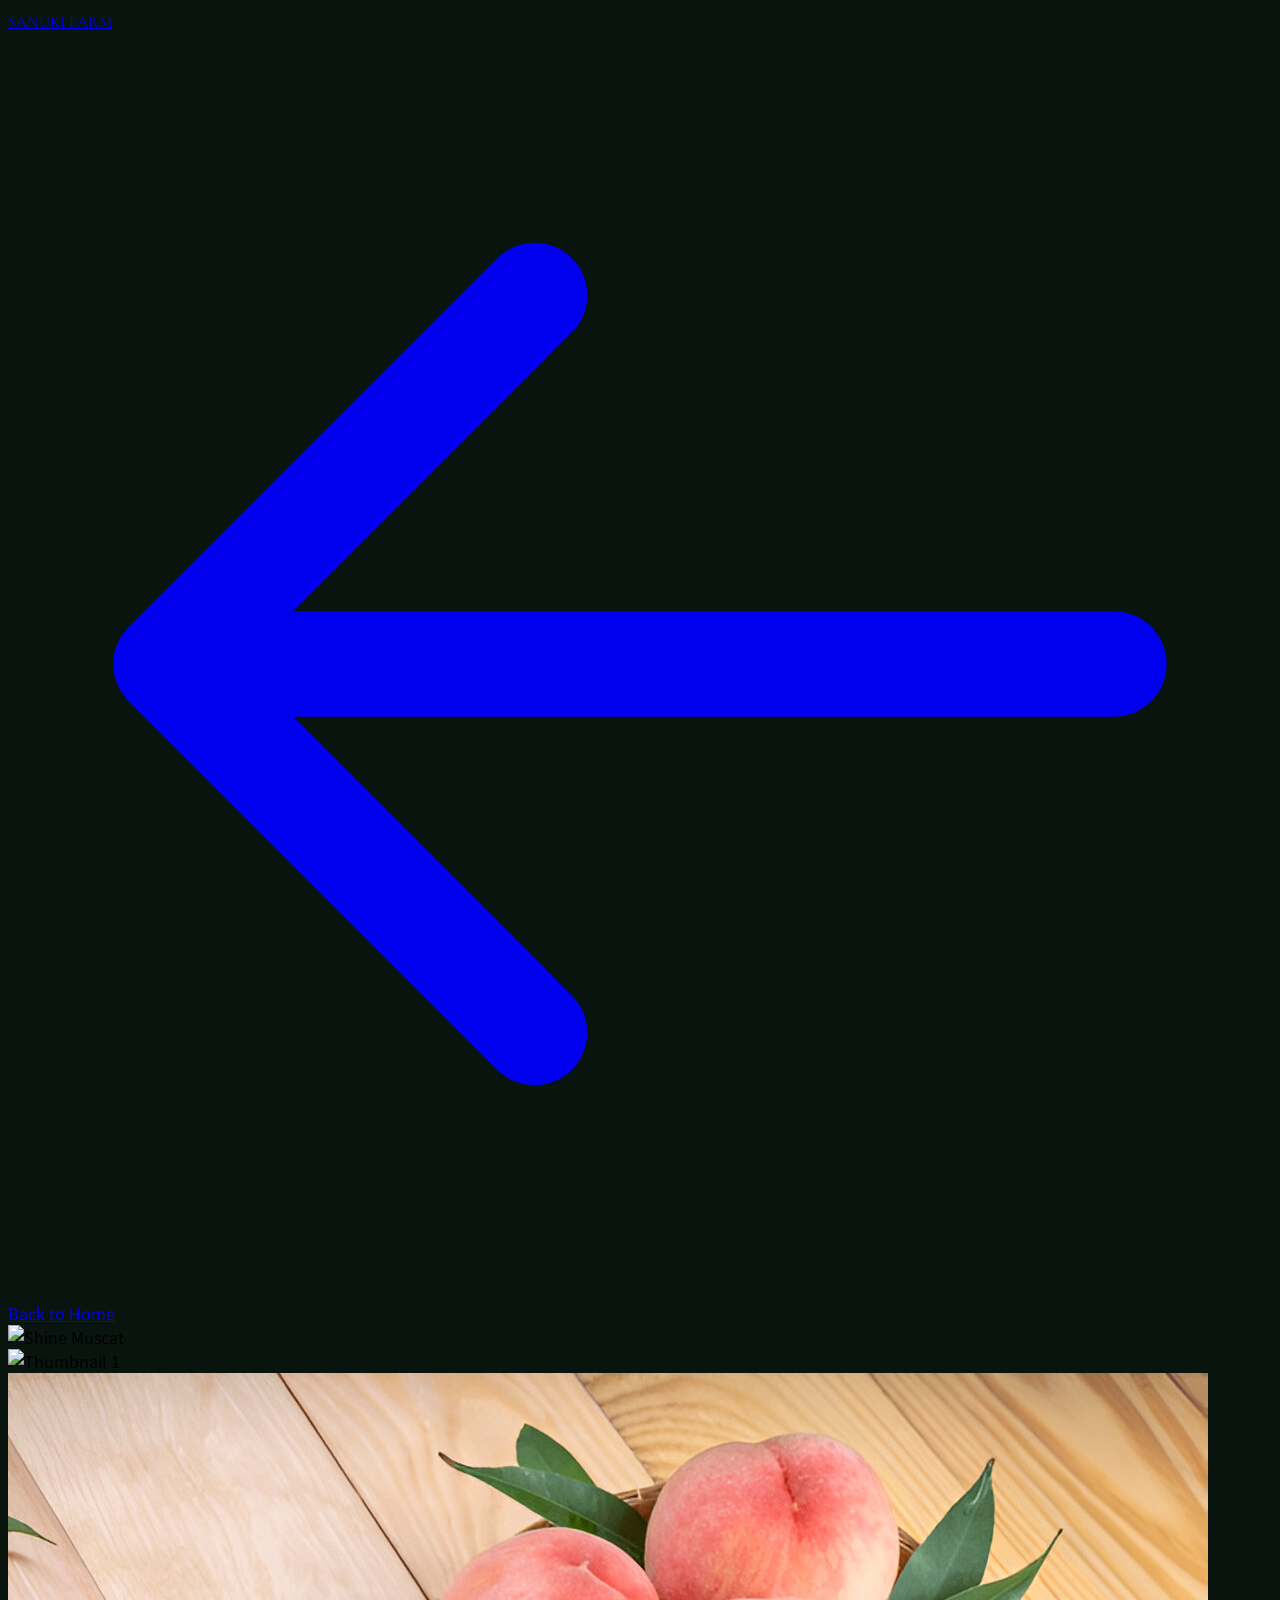
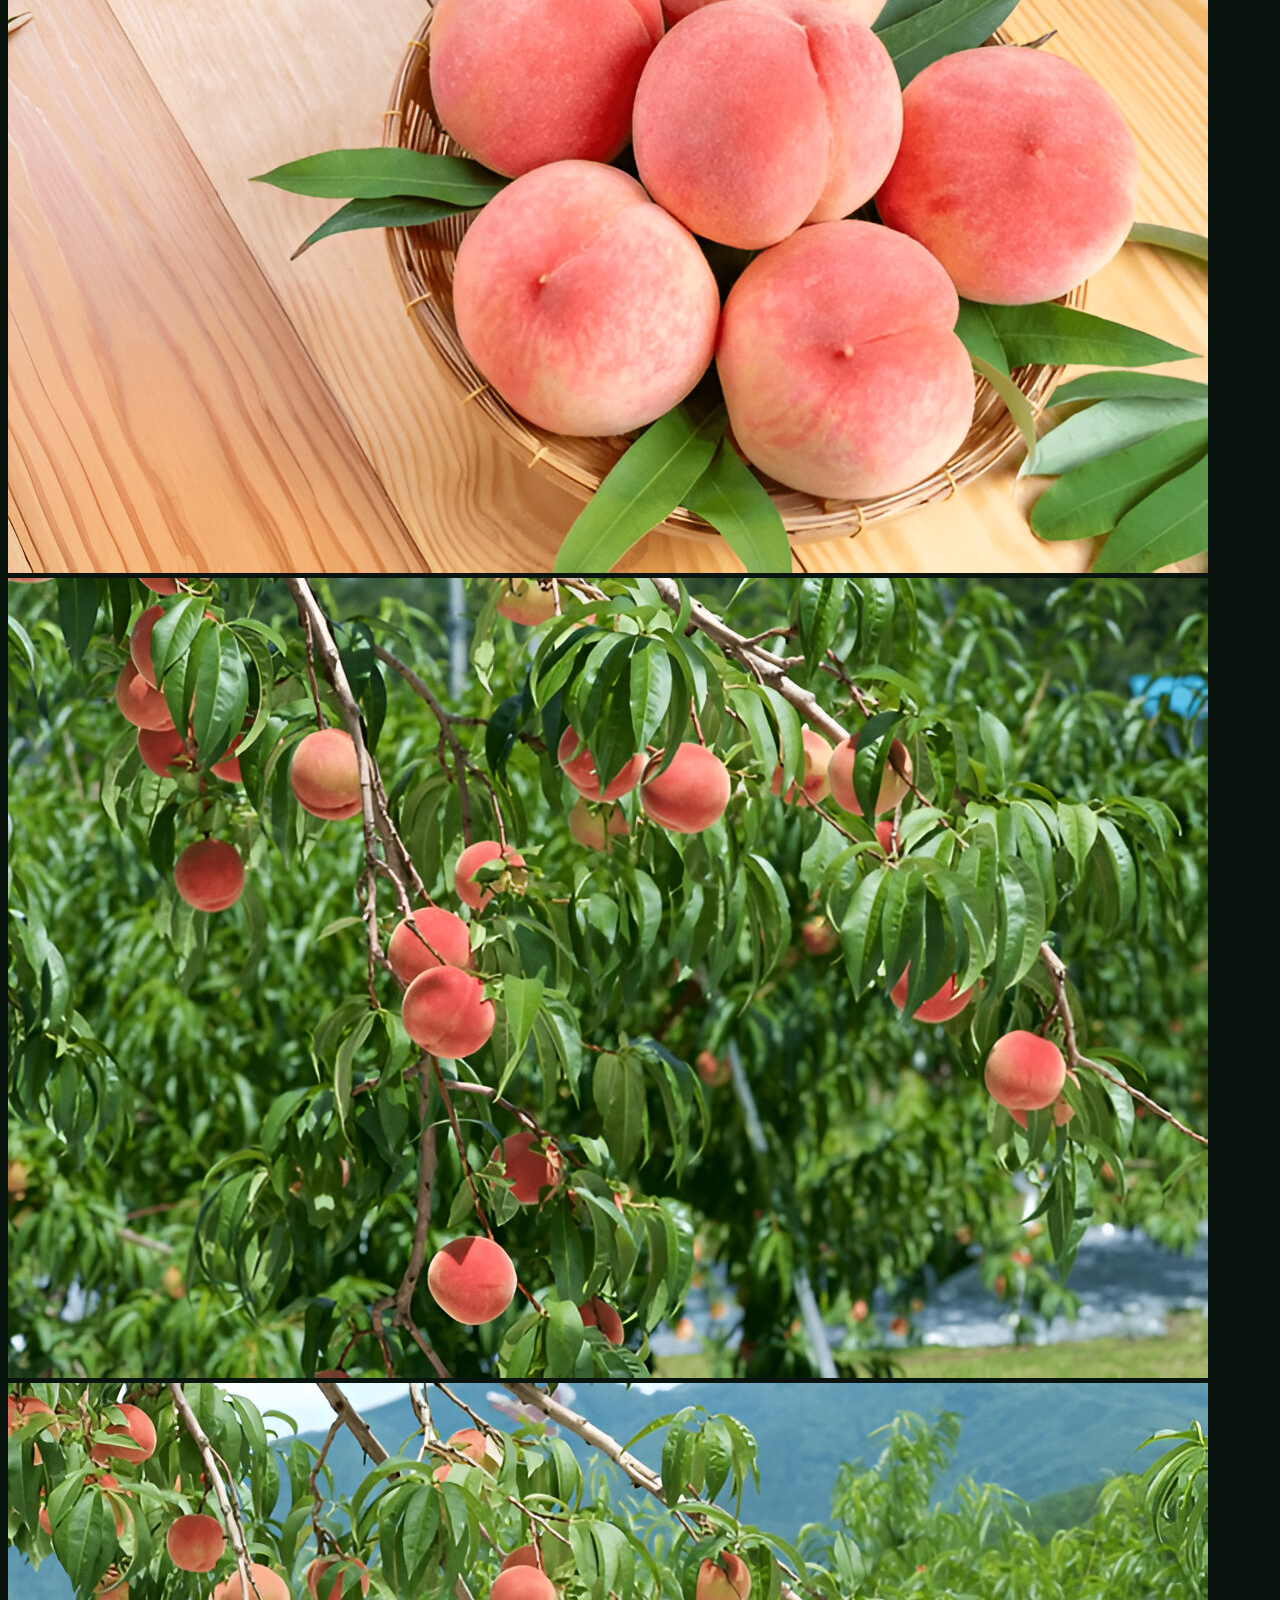
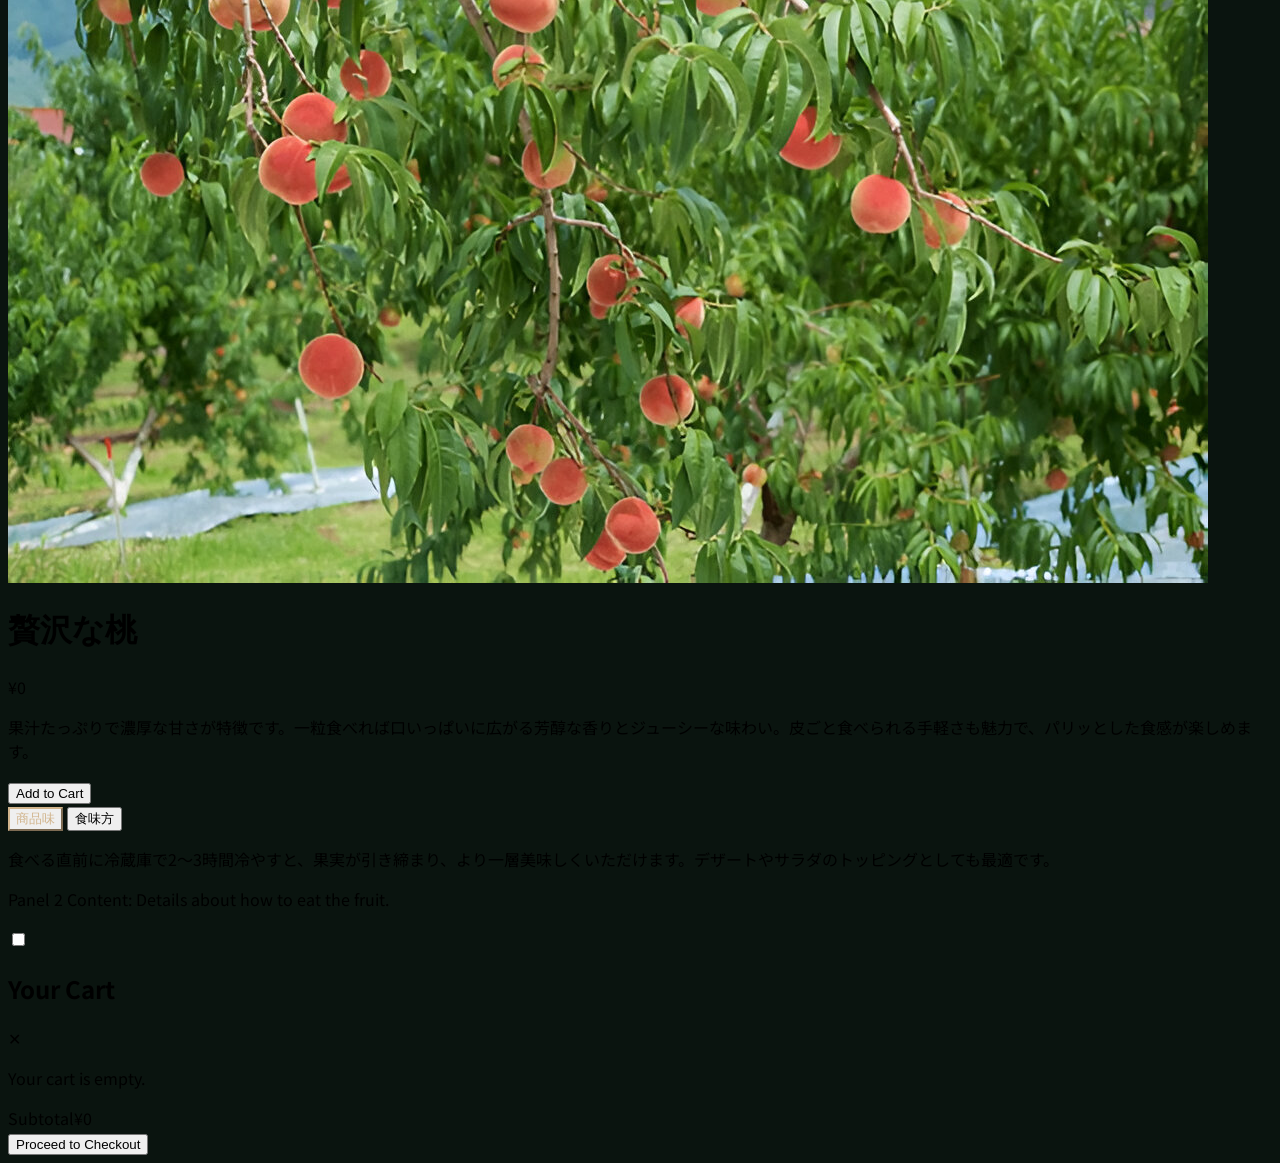
==== luxury-peach.html @ 06256a31 "product info update" ====
<!DOCTYPE html>
<html lang="en" data-theme="dark">
<head>
    <meta charset="UTF-8" />
    <meta name="viewport" content="width=device-width, initial-scale=1.0" />
    <title>Shine Muscat - SANUKI FARM</title>
    
    <script src="https://kit.fontawesome.com/62af192729.js" crossorigin="anonymous"></script>
    <link href="https://cdn.jsdelivr.net/npm/daisyui@4.12.24/dist/full.min.css" rel="stylesheet" type="text/css" />
    <script src="https://cdn.tailwindcss.com"></script>

    <link rel="preconnect" href="https://fonts.googleapis.com" />
    <link rel="preconnect" href="https://fonts.gstatic.com" crossorigin />
    <link href="https://fonts.googleapis.com/css2?family=Cormorant+Garamond:wght@700&family=Noto+Sans+JP:wght@400;700&display=swap" rel="stylesheet" />
    
    <link rel="stylesheet" href="style.css">
    <script src="script.js" defer></script>
    <style>
        #main-product-image { transition: opacity 0.3s ease-in-out; }
        .tab-button.active { color: #D1B48C; border-color: #D1B48C; }
    </style>
</head>
<body>
    <header class="absolute top-0 z-20 w-full">
        <div class="navbar max-w-7xl mx-auto px-4 sm:px-8 bg-transparent">
            <div class="navbar-start">
                <a href="index.html" class="btn btn-ghost text-2xl font-cormorant text-[#D1B48C]">SANUKI FARM</a>
            </div>
            <div class="navbar-end flex items-center gap-4">
                <label for="cart-drawer" class="indicator drawer-button btn btn-ghost btn-circle">
                    <span id="cart-badge" class="indicator-item badge badge-error badge-sm hidden"></span>
                    <i class="fa-solid fa-cart-shopping text-lg text-[#D1B48C]"></i>
                </label>
                <a href="index.html" class="btn btn-ghost">
                    <svg xmlns="http://www.w3.org/2000/svg" class="h-5 w-5 mr-2" fill="none" viewBox="0 0 24 24" stroke="currentColor" stroke-width="2">
                      <path stroke-linecap="round" stroke-linejoin="round" d="M10 19l-7-7m0 0l7-7m-7 7h18" />
                    </svg>
                    Back to Home
                </a>
            </div>
        </div>
    </header>

    <main class="min-h-screen flex items-center py-24 px-4">
        <div class="max-w-7xl w-full mx-auto grid grid-cols-1 lg:grid-cols-2 gap-12 lg:gap-16 items-center">
            
            <div>
                <div class="border border-white/10 p-2 rounded-lg mb-4">
                    <img id="main-product-image" src="img/bg-6-01.jpg" alt="Shine Muscat" class="rounded-md w-full aspect-[4/5] object-cover">
                </div>
                <div class="grid grid-cols-4 gap-4">
                    <div class="border border-white/20 p-1 rounded-md opacity-70 hover:opacity-100 hover:border-[#D1B48C] transition cursor-pointer"><img src="img/bg-6-01.jpg" alt="Thumbnail 1" class="thumbnail rounded-sm w-full aspect-square object-cover"></div>
                    <div class="border border-white/20 p-1 rounded-md opacity-70 hover:opacity-100 hover:border-[#D1B48C] transition cursor-pointer"><img src="img/gallery (5).jpg" alt="Thumbnail 2" class="thumbnail rounded-sm w-full aspect-square object-cover"></div>
                    <div class="border border-white/20 p-1 rounded-md opacity-70 hover:opacity-100 hover:border-[#D1B48C] transition cursor-pointer"><img src="img/gallery (3).jpg" alt="Thumbnail 3" class="thumbnail rounded-sm w-full aspect-square object-cover"></div>
                    <div class="border border-white/20 p-1 rounded-md opacity-70 hover:opacity-100 hover:border-[#D1B48C] transition cursor-pointer"><img src="img/gallery (6).jpg" alt="Thumbnail 4" class="thumbnail rounded-sm w-full aspect-square object-cover"></div>
                </div>
            </div>

            <div class="flex gap-8">
                <div class="flex-none">
                     <h1 class="font-cormorant text-5xl text-white [writing-mode:vertical-rl] rotate-0 tracking-widest">贅沢な桃</h1>
                </div>
                <div class="flex-grow">
                    <p class="text-3xl text-white/90 mb-4 font-semibold">¥0</p>
                    <p class="leading-relaxed text-white/80 mb-8">
                        果汁たっぷりで濃厚な甘さが特徴です。一粒食べれば口いっぱいに広がる芳醇な香りとジューシーな味わい。皮ごと食べられる手軽さも魅力で、パリッとした食感が楽しめます。
                    </p>
                    <button class="add-to-cart-btn btn bg-[#D1B48C] hover:bg-opacity-80 text-black border-0" data-name="シャインマスカット" data-price="0">
                        <i class="fa-solid fa-cart-shopping"></i>
                        Add to Cart
                    </button>
                    
                    <div class="flex gap-8 mt-12">
                        <div class="flex flex-col space-y-4 border-r border-white/10 pr-6">
                            <button class="tab-button active text-right text-white/50 border-r-2 border-transparent pr-2" data-target="panel-1">商品味</button>
                            <button class="tab-button text-right text-white/50 border-r-2 border-transparent pr-2" data-target="panel-2">食味方</button>
                        </div>
                        <div class="flex-grow text-white/70">
                            <div id="panel-1" class="tab-panel">
                                <p>食べる直前に冷蔵庫で2～3時間冷やすと、果実が引き締まり、より一層美味しくいただけます。デザートやサラダのトッピングとしても最適です。</p>
                            </div>
                            <div id="panel-2" class="tab-panel hidden">
                                <p>Panel 2 Content: Details about how to eat the fruit.</p>
                            </div>
                        </div>
                    </div>
                </div>
            </div>
        </div>
    </main>

    <div class="drawer drawer-end z-50">
      <input id="cart-drawer" type="checkbox" class="drawer-toggle" />
      <div class="drawer-side">
        <label for="cart-drawer" aria-label="close sidebar" class="drawer-overlay"></label>
        <div class="p-4 w-80 md:w-96 min-h-full bg-stone-800 text-base-content flex flex-col">
          <div class="flex justify-between items-center pb-4 border-b border-stone-600"><h2 class="text-2xl font-bold text-white">Your Cart</h2><label for="cart-drawer" class="btn btn-sm btn-circle btn-ghost text-white">✕</label></div>
          <div id="cart-items-container" class="flex-grow py-4 overflow-y-auto"><p class="text-stone-400">Your cart is empty.</p></div>
          <div class="py-4 border-t border-stone-600 space-y-4"><div class="flex justify-between text-lg text-white"><span>Subtotal</span><span id="cart-subtotal">¥0</span></div><button class="btn bg-[#D1B48C] hover:bg-opacity-80 text-stone-900 w-full">Proceed to Checkout</button></div>
        </div>
      </div>
    </div>

</body>
</html>
---- style.css ----
/* Smooth scrolling for the whole page */
html {
  scroll-behavior: smooth;
}

/* Applying custom fonts */
body {
  font-family: 'Noto Sans JP', sans-serif;
  background-color: #0A140F;
}

.font-cormorant {
  font-family: 'Cormorant Garamond', serif;
}

/* Styles for the fullscreen mobile menu */
.fullscreen-menu {
  position: fixed;
  top: 0;
  left: 0;
  width: 100vw;
  height: 100vh;
  background-color: rgba(10, 20, 15, 0.97);
  z-index: 50;
  display: flex;
  justify-content: center;
  align-items: center;
  opacity: 0;
  visibility: hidden;
  transition: opacity 0.3s ease-in-out, visibility 0.3s ease-in-out;
}

#menu-toggle:checked~.fullscreen-menu {
  opacity: 1;
  visibility: visible;
}

/* Styles for the background slideshow */
.background-slideshow {
  position: absolute;
  top: 0;
  left: 0;
  width: 100%;
  height: 100%;
  z-index: 0;
}

.background-slideshow div {
  position: absolute;
  top: 0;
  left: 0;
  width: 100%;
  height: 100%;
  background-size: cover;
  background-position: center;
  opacity: 0;
  transition: opacity 1.5s ease-in-out;
}

/* Styles for scroll animations */
.fade-in-section {
  opacity: 0;
  transform: translateY(20px);
  transition: opacity 0.6s ease-out, transform 0.6s ease-out;
}

.fade-in-section.is-visible {
  opacity: 1;
  transform: translateY(0);
}
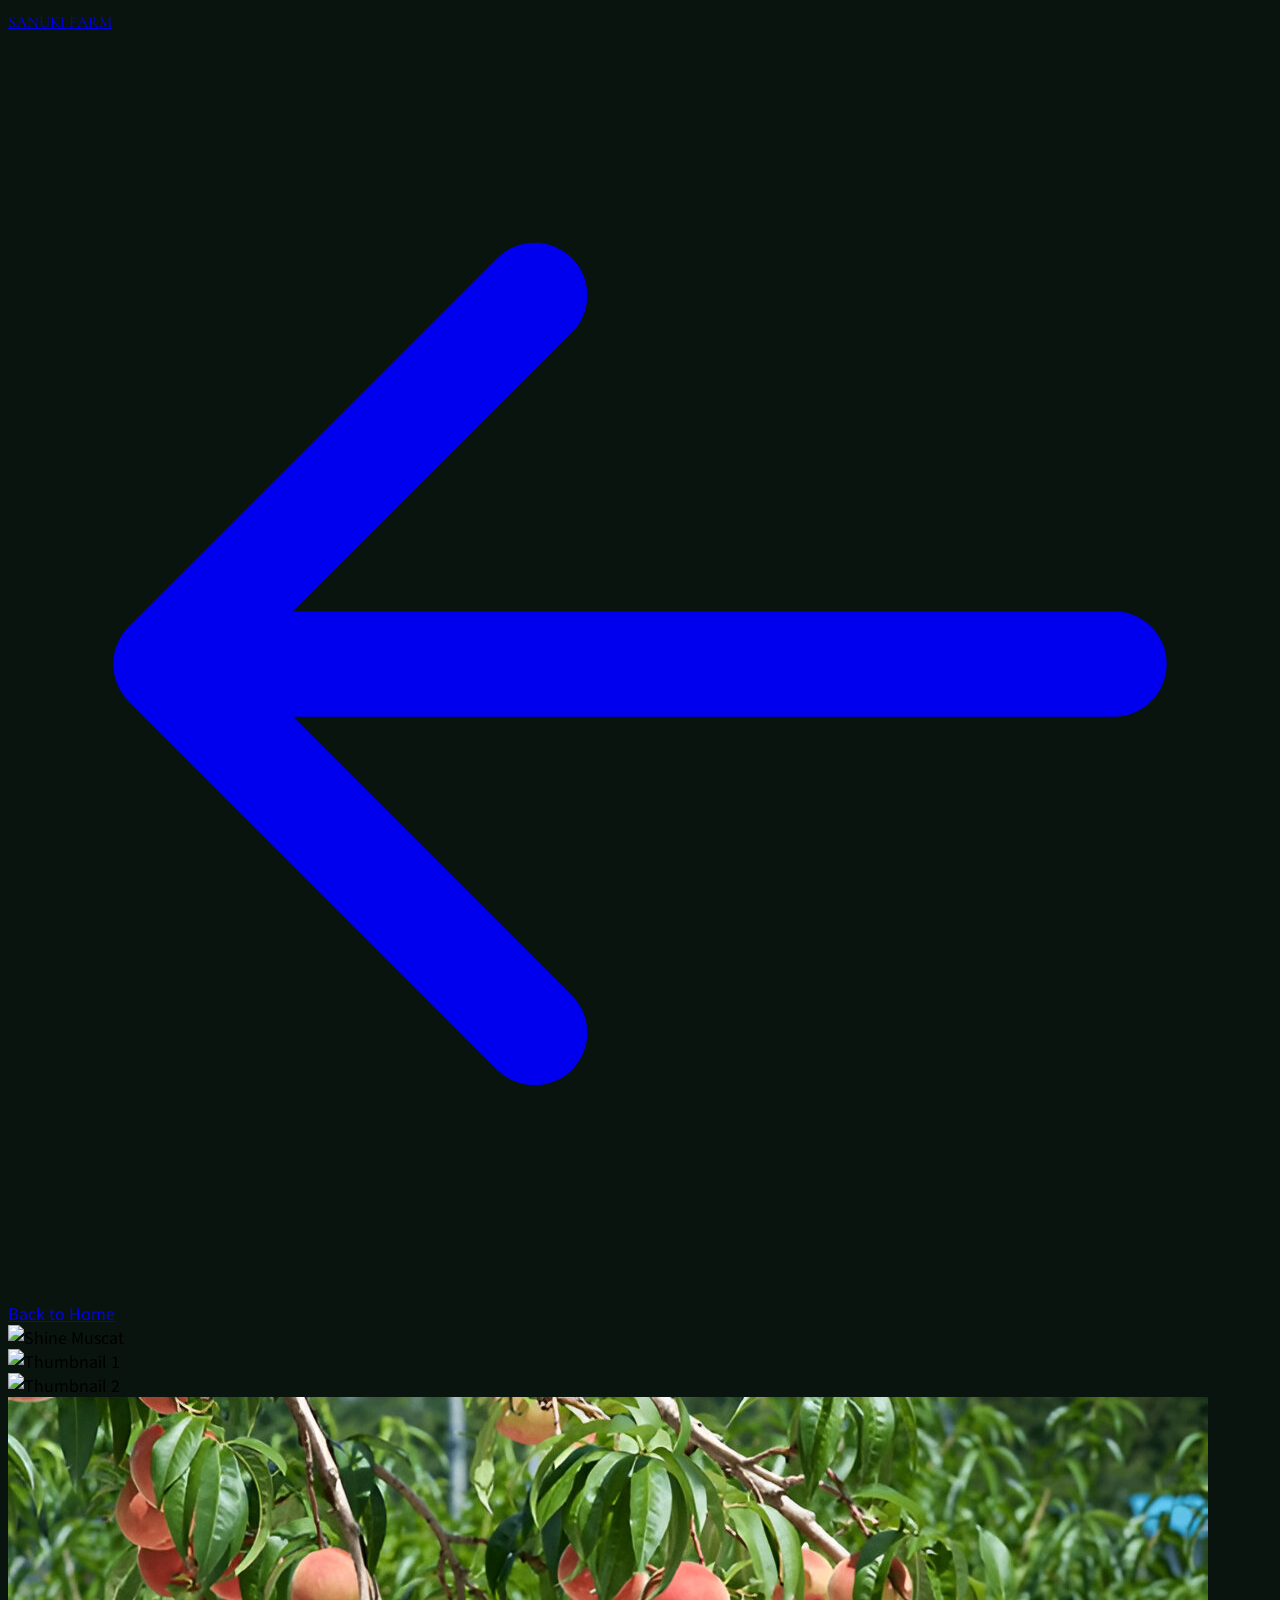
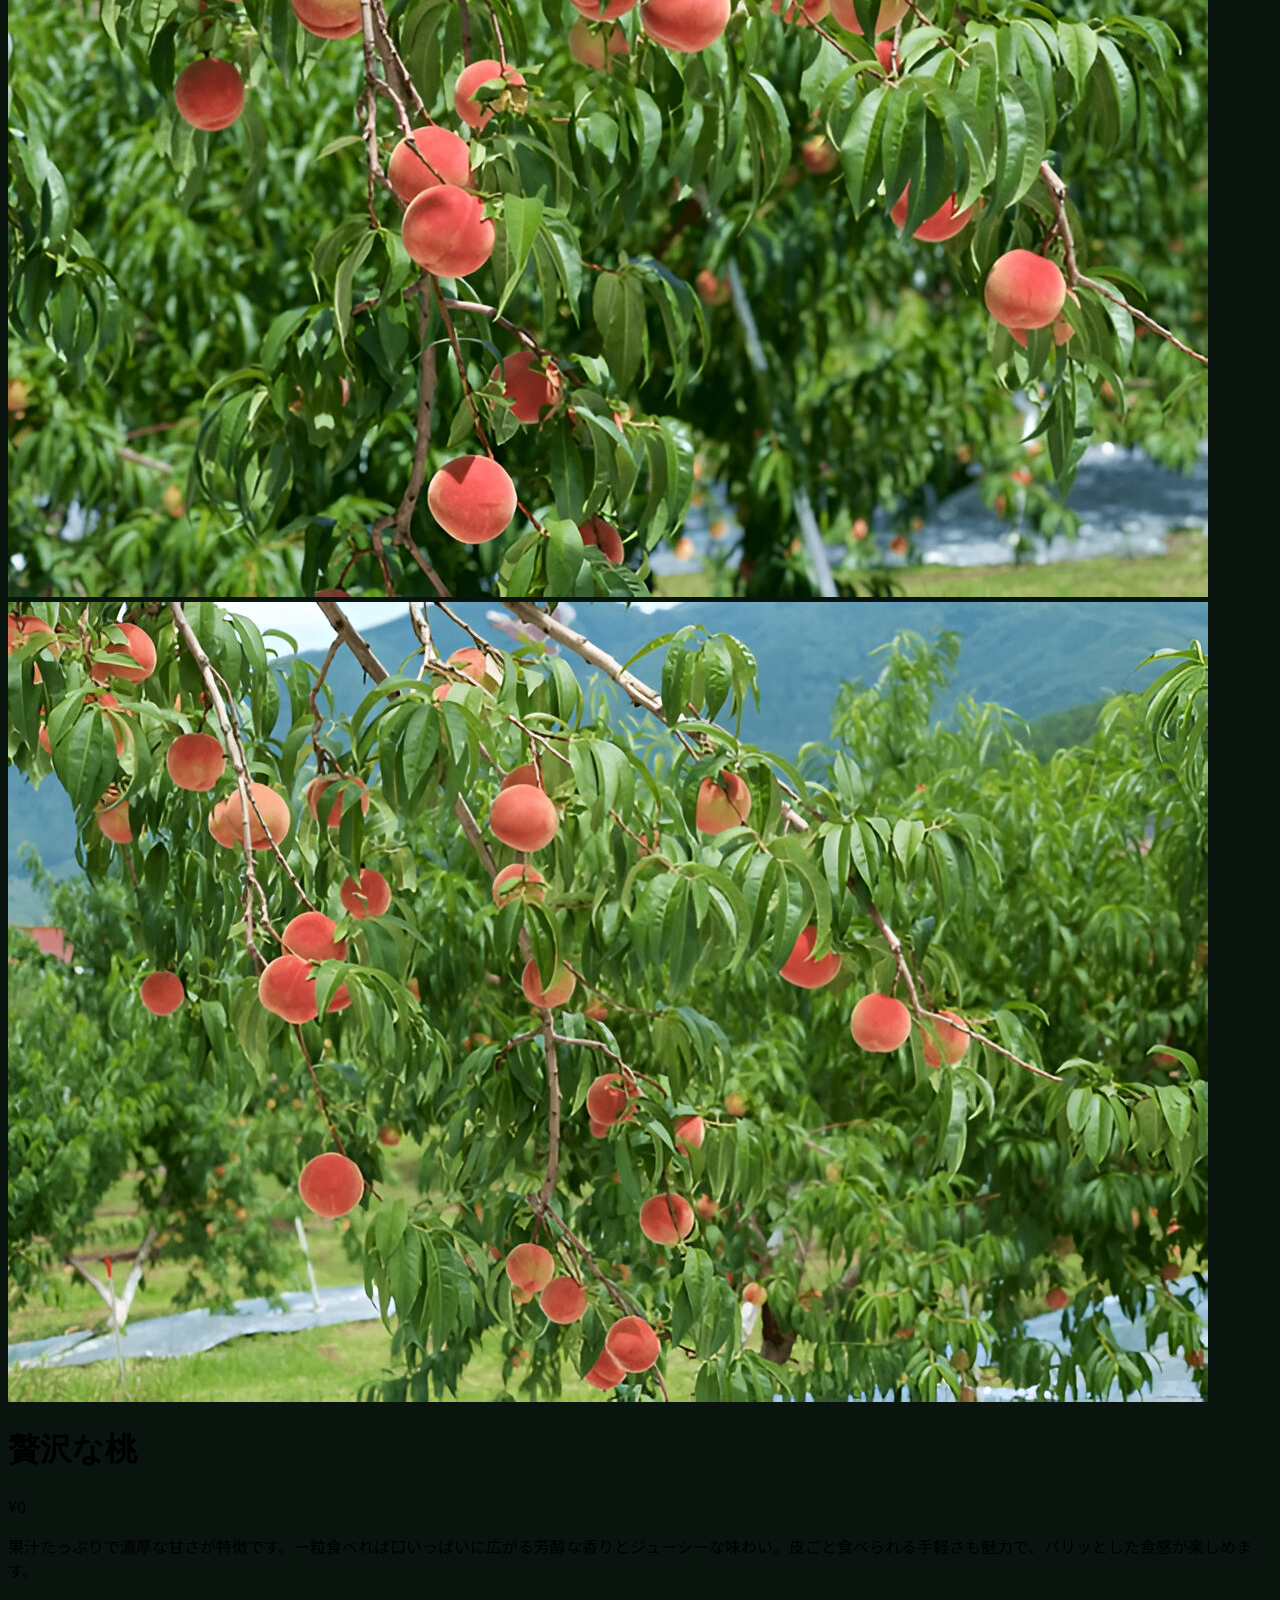
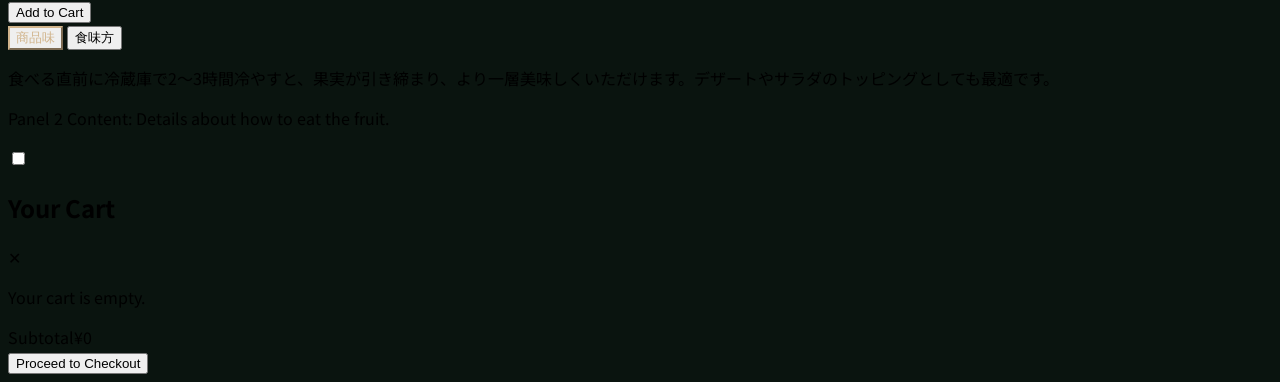
==== commit e93a0fd3: "product info updates" ====
--- a/luxury-peach.html
+++ b/luxury-peach.html
@@ -1,105 +1,142 @@
 <!DOCTYPE html>
 <html lang="en" data-theme="dark">
+
 <head>
-    <meta charset="UTF-8" />
-    <meta name="viewport" content="width=device-width, initial-scale=1.0" />
-    <title>Shine Muscat - SANUKI FARM</title>
-    
-    <script src="https://kit.fontawesome.com/62af192729.js" crossorigin="anonymous"></script>
-    <link href="https://cdn.jsdelivr.net/npm/daisyui@4.12.24/dist/full.min.css" rel="stylesheet" type="text/css" />
-    <script src="https://cdn.tailwindcss.com"></script>
+  <meta charset="UTF-8" />
+  <meta name="viewport" content="width=device-width, initial-scale=1.0" />
+  <title>Shine Muscat - SANUKI FARM</title>
 
-    <link rel="preconnect" href="https://fonts.googleapis.com" />
-    <link rel="preconnect" href="https://fonts.gstatic.com" crossorigin />
-    <link href="https://fonts.googleapis.com/css2?family=Cormorant+Garamond:wght@700&family=Noto+Sans+JP:wght@400;700&display=swap" rel="stylesheet" />
-    
-    <link rel="stylesheet" href="style.css">
-    <script src="script.js" defer></script>
-    <style>
-        #main-product-image { transition: opacity 0.3s ease-in-out; }
-        .tab-button.active { color: #D1B48C; border-color: #D1B48C; }
-    </style>
+  <script src="https://kit.fontawesome.com/62af192729.js" crossorigin="anonymous"></script>
+  <link href="https://cdn.jsdelivr.net/npm/daisyui@4.12.24/dist/full.min.css" rel="stylesheet" type="text/css" />
+  <script src="https://cdn.tailwindcss.com"></script>
+
+  <link rel="preconnect" href="https://fonts.googleapis.com" />
+  <link rel="preconnect" href="https://fonts.gstatic.com" crossorigin />
+  <link
+    href="https://fonts.googleapis.com/css2?family=Cormorant+Garamond:wght@700&family=Noto+Sans+JP:wght@400;700&display=swap"
+    rel="stylesheet" />
+
+  <link rel="stylesheet" href="style.css">
+  <script src="script.js" defer></script>
+  <style>
+    #main-product-image {
+      transition: opacity 0.3s ease-in-out;
+    }
+
+    .tab-button.active {
+      color: #D1B48C;
+      border-color: #D1B48C;
+    }
+  </style>
 </head>
-<body>
-    <header class="absolute top-0 z-20 w-full">
-        <div class="navbar max-w-7xl mx-auto px-4 sm:px-8 bg-transparent">
-            <div class="navbar-start">
-                <a href="index.html" class="btn btn-ghost text-2xl font-cormorant text-[#D1B48C]">SANUKI FARM</a>
+
+<body class="text-white/80">
+  <header class="absolute top-0 z-20 w-full">
+    <div class="navbar max-w-7xl mx-auto px-4 sm:px-8 bg-transparent">
+      <div class="navbar-start">
+        <a href="index.html" class="btn btn-ghost text-2xl font-cormorant text-[#D1B48C]">SANUKI FARM</a>
+      </div>
+      <div class="navbar-end flex items-center gap-4">
+        <label for="cart-drawer" class="indicator drawer-button btn btn-ghost btn-circle">
+          <span id="cart-badge" class="indicator-item badge badge-error badge-sm hidden"></span>
+          <i class="fa-solid fa-cart-shopping text-lg text-[#D1B48C]"></i>
+        </label>
+        <a href="index.html" class="btn btn-ghost">
+          <svg xmlns="http://www.w3.org/2000/svg" class="h-5 w-5 mr-2" fill="none" viewBox="0 0 24 24"
+            stroke="currentColor" stroke-width="2">
+            <path stroke-linecap="round" stroke-linejoin="round" d="M10 19l-7-7m0 0l7-7m-7 7h18" />
+          </svg>
+          Back to Home
+        </a>
+      </div>
+    </div>
+  </header>
+
+  <main class="min-h-screen flex items-center py-24 px-4">
+    <div class="max-w-7xl w-full mx-auto grid grid-cols-1 lg:grid-cols-2 gap-12 lg:gap-16 items-center">
+
+      <div>
+        <div class="border border-white/10 p-2 rounded-lg mb-4">
+          <img id="main-product-image" src="img/bg-6-01.jpg" alt="Shine Muscat"
+            class="rounded-md w-full aspect-[4/5] object-cover">
+        </div>
+        <div class="grid grid-cols-4 gap-4">
+          <div
+            class="border border-white/20 p-1 rounded-md opacity-70 hover:opacity-100 hover:border-[#D1B48C] transition cursor-pointer">
+            <img src="img/bg-6-01.jpg" alt="Thumbnail 1"
+              class="thumbnail rounded-sm w-full aspect-square object-cover"></div>
+          <div
+            class="border border-white/20 p-1 rounded-md opacity-70 hover:opacity-100 hover:border-[#D1B48C] transition cursor-pointer">
+            <img src="img/bg-5-01.jpg" alt="Thumbnail 2" class="thumbnail rounded-sm w-full aspect-square object-cover">
+          </div>
+          <div
+            class="border border-white/20 p-1 rounded-md opacity-70 hover:opacity-100 hover:border-[#D1B48C] transition cursor-pointer">
+            <img src="img/gallery (3).jpg" alt="Thumbnail 3" class="thumbnail rounded-sm w-full aspect-square object-cover">
+          </div>
+          <div
+            class="border border-white/20 p-1 rounded-md opacity-70 hover:opacity-100 hover:border-[#D1B48C] transition cursor-pointer">
+            <img src="img/gallery (6).jpg" alt="Thumbnail 4" class="thumbnail rounded-sm w-full aspect-square object-cover">
+          </div>
+        </div>
+      </div>
+
+      <div class="flex gap-4 md:gap-8">
+        <div class="flex-none">
+          <h1
+            class="font-cormorant text-4xl sm:text-5xl lg:text-5xl text-white [writing-mode:vertical-rl] rotate-0 tracking-widest">
+            贅沢な桃</h1>
+        </div>
+        <div class="flex-grow">
+          <p class="text-3xl text-white/90 mb-4 font-semibold">¥0</p>
+          <p class="leading-relaxed text-white/80 mb-8">
+            果汁たっぷりで濃厚な甘さが特徴です。一粒食べれば口いっぱいに広がる芳醇な香りとジューシーな味わい。皮ごと食べられる手軽さも魅力で、パリッとした食感が楽しめます。
+          </p>
+          <button class="add-to-cart-btn btn bg-[#D1B48C] hover:bg-opacity-80 text-black border-0" data-name="贅沢な桃"
+            data-price="0">
+            <i class="fa-solid fa-cart-shopping"></i>
+            Add to Cart
+          </button>
+
+          <div class="flex gap-8 mt-12">
+            <div class="flex flex-col space-y-4 border-r border-white/10 pr-6">
+              <button class="tab-button active text-right text-white/50 border-r-2 border-transparent pr-2"
+                data-target="panel-1">商品味</button>
+              <button class="tab-button text-right text-white/50 border-r-2 border-transparent pr-2"
+                data-target="panel-2">食味方</button>
             </div>
-            <div class="navbar-end flex items-center gap-4">
-                <label for="cart-drawer" class="indicator drawer-button btn btn-ghost btn-circle">
-                    <span id="cart-badge" class="indicator-item badge badge-error badge-sm hidden"></span>
-                    <i class="fa-solid fa-cart-shopping text-lg text-[#D1B48C]"></i>
-                </label>
-                <a href="index.html" class="btn btn-ghost">
-                    <svg xmlns="http://www.w3.org/2000/svg" class="h-5 w-5 mr-2" fill="none" viewBox="0 0 24 24" stroke="currentColor" stroke-width="2">
-                      <path stroke-linecap="round" stroke-linejoin="round" d="M10 19l-7-7m0 0l7-7m-7 7h18" />
-                    </svg>
-                    Back to Home
-                </a>
+            <div class="flex-grow text-white/70">
+              <div id="panel-1" class="tab-panel">
+                <p>食べる直前に冷蔵庫で2～3時間冷やすと、果実が引き締まり、より一層美味しくいただけます。デザートやサラダのトッピングとしても最適です。</p>
+              </div>
+              <div id="panel-2" class="tab-panel hidden">
+                <p>Panel 2 Content: Details about how to eat the fruit.</p>
+              </div>
             </div>
-        </div>
-    </header>
-
-    <main class="min-h-screen flex items-center py-24 px-4">
-        <div class="max-w-7xl w-full mx-auto grid grid-cols-1 lg:grid-cols-2 gap-12 lg:gap-16 items-center">
-            
-            <div>
-                <div class="border border-white/10 p-2 rounded-lg mb-4">
-                    <img id="main-product-image" src="img/bg-6-01.jpg" alt="Shine Muscat" class="rounded-md w-full aspect-[4/5] object-cover">
-                </div>
-                <div class="grid grid-cols-4 gap-4">
-                    <div class="border border-white/20 p-1 rounded-md opacity-70 hover:opacity-100 hover:border-[#D1B48C] transition cursor-pointer"><img src="img/bg-6-01.jpg" alt="Thumbnail 1" class="thumbnail rounded-sm w-full aspect-square object-cover"></div>
-                    <div class="border border-white/20 p-1 rounded-md opacity-70 hover:opacity-100 hover:border-[#D1B48C] transition cursor-pointer"><img src="img/gallery (5).jpg" alt="Thumbnail 2" class="thumbnail rounded-sm w-full aspect-square object-cover"></div>
-                    <div class="border border-white/20 p-1 rounded-md opacity-70 hover:opacity-100 hover:border-[#D1B48C] transition cursor-pointer"><img src="img/gallery (3).jpg" alt="Thumbnail 3" class="thumbnail rounded-sm w-full aspect-square object-cover"></div>
-                    <div class="border border-white/20 p-1 rounded-md opacity-70 hover:opacity-100 hover:border-[#D1B48C] transition cursor-pointer"><img src="img/gallery (6).jpg" alt="Thumbnail 4" class="thumbnail rounded-sm w-full aspect-square object-cover"></div>
-                </div>
-            </div>
-
-            <div class="flex gap-8">
-                <div class="flex-none">
-                     <h1 class="font-cormorant text-5xl text-white [writing-mode:vertical-rl] rotate-0 tracking-widest">贅沢な桃</h1>
-                </div>
-                <div class="flex-grow">
-                    <p class="text-3xl text-white/90 mb-4 font-semibold">¥0</p>
-                    <p class="leading-relaxed text-white/80 mb-8">
-                        果汁たっぷりで濃厚な甘さが特徴です。一粒食べれば口いっぱいに広がる芳醇な香りとジューシーな味わい。皮ごと食べられる手軽さも魅力で、パリッとした食感が楽しめます。
-                    </p>
-                    <button class="add-to-cart-btn btn bg-[#D1B48C] hover:bg-opacity-80 text-black border-0" data-name="シャインマスカット" data-price="0">
-                        <i class="fa-solid fa-cart-shopping"></i>
-                        Add to Cart
-                    </button>
-                    
-                    <div class="flex gap-8 mt-12">
-                        <div class="flex flex-col space-y-4 border-r border-white/10 pr-6">
-                            <button class="tab-button active text-right text-white/50 border-r-2 border-transparent pr-2" data-target="panel-1">商品味</button>
-                            <button class="tab-button text-right text-white/50 border-r-2 border-transparent pr-2" data-target="panel-2">食味方</button>
-                        </div>
-                        <div class="flex-grow text-white/70">
-                            <div id="panel-1" class="tab-panel">
-                                <p>食べる直前に冷蔵庫で2～3時間冷やすと、果実が引き締まり、より一層美味しくいただけます。デザートやサラダのトッピングとしても最適です。</p>
-                            </div>
-                            <div id="panel-2" class="tab-panel hidden">
-                                <p>Panel 2 Content: Details about how to eat the fruit.</p>
-                            </div>
-                        </div>
-                    </div>
-                </div>
-            </div>
-        </div>
-    </main>
-
-    <div class="drawer drawer-end z-50">
-      <input id="cart-drawer" type="checkbox" class="drawer-toggle" />
-      <div class="drawer-side">
-        <label for="cart-drawer" aria-label="close sidebar" class="drawer-overlay"></label>
-        <div class="p-4 w-80 md:w-96 min-h-full bg-stone-800 text-base-content flex flex-col">
-          <div class="flex justify-between items-center pb-4 border-b border-stone-600"><h2 class="text-2xl font-bold text-white">Your Cart</h2><label for="cart-drawer" class="btn btn-sm btn-circle btn-ghost text-white">✕</label></div>
-          <div id="cart-items-container" class="flex-grow py-4 overflow-y-auto"><p class="text-stone-400">Your cart is empty.</p></div>
-          <div class="py-4 border-t border-stone-600 space-y-4"><div class="flex justify-between text-lg text-white"><span>Subtotal</span><span id="cart-subtotal">¥0</span></div><button class="btn bg-[#D1B48C] hover:bg-opacity-80 text-stone-900 w-full">Proceed to Checkout</button></div>
+          </div>
         </div>
       </div>
     </div>
+  </main>
 
+  <div class="drawer drawer-end z-50">
+    <input id="cart-drawer" type="checkbox" class="drawer-toggle" />
+    <div class="drawer-side">
+      <label for="cart-drawer" aria-label="close sidebar" class="drawer-overlay"></label>
+      <div class="p-4 w-80 md:w-96 min-h-full bg-stone-800 text-base-content flex flex-col">
+        <div class="flex justify-between items-center pb-4 border-b border-stone-600">
+          <h2 class="text-2xl font-bold text-white">Your Cart</h2><label for="cart-drawer"
+            class="btn btn-sm btn-circle btn-ghost text-white">✕</label>
+        </div>
+        <div id="cart-items-container" class="flex-grow py-4 overflow-y-auto">
+          <p class="text-stone-400">Your cart is empty.</p>
+        </div>
+        <div class="py-4 border-t border-stone-600 space-y-4">
+          <div class="flex justify-between text-lg text-white"><span>Subtotal</span><span id="cart-subtotal">¥0</span>
+          </div><button class="btn bg-[#D1B48C] hover:bg-opacity-80 text-stone-900 w-full">Proceed to Checkout</button>
+        </div>
+      </div>
+    </div>
+  </div>
 </body>
+
 </html>
